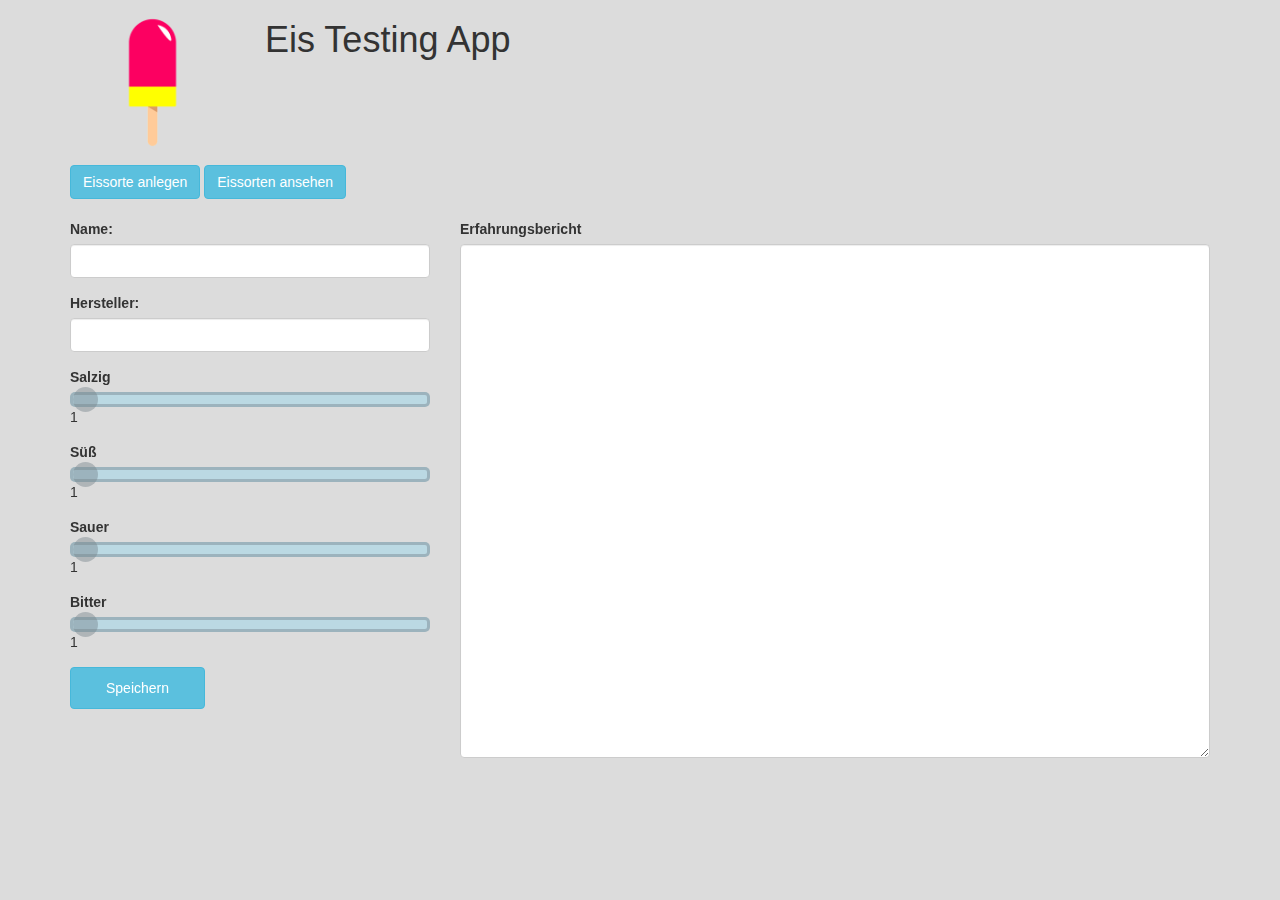
==== review.html @ 92aec03c "Initial Commit" ====
<html>
    <head>
        <link rel="stylesheet" href="https://maxcdn.bootstrapcdn.com/bootstrap/3.3.7/css/bootstrap.min.css">
        <link rel="stylesheet" href="https://cdnjs.cloudflare.com/ajax/libs/font-awesome/4.7.0/css/font-awesome.min.css">
        <link rel="stylesheet" href="main.css">
        <script src="https://ajax.googleapis.com/ajax/libs/jquery/3.3.1/jquery.min.js"></script>
        <script src="https://maxcdn.bootstrapcdn.com/bootstrap/3.3.7/js/bootstrap.min.js"></script>
        <link rel="icon" type="image/png" href="img/eisAS.png">
    </head>
    <body>
        <div class="container">
           <div class="row">
               <div class="col-sm-2">
                    <img src="img/eisAS.png">
               </div>
               <div class="col-sm-10">
                   <h1>Eis Testing App</h1>
               </div>
           </div>
           <div class="row">
               <div class="col-sm-12">
                <button class="btn btn-info" onclick="$('#myCarousel').carousel(0);">Eissorte anlegen</button>
                <button class="btn btn-info" onclick="$('#myCarousel').carousel(1);">Eissorten ansehen</button>
               </div>
           </div>
           <div class="row">
               <div class="col-sm-12">
                    <div id="myCarousel" class="carousel slide" data-ride="carousel" data-interval="false">
                            <!-- Indicators -->
                            <ol class="carousel-indicators">
                              <li data-target="#myCarousel" data-slide-to="0" class="active"></li>
                              <li data-target="#myCarousel" data-slide-to="1"></li>
                            </ol>
                          
                            <!-- Wrapper for slides -->
                            <div class="carousel-inner">
                              <div class="item active">
                                <div class="row">
                                    <div id="column">
                                    <div class="col-sm-4">
                                        <div class="form-group">
                                            <label for="ice">Name:</label>
                                            <input type="text" class="form-control" id="ice">
                                        </div>
                                        <div class="form-group">
                                            <label for="manufacturer">Hersteller:</label>
                                            <input type="text" class="form-control" id="manufacturer">
                                        </div>
                                        <div class="form-group">
                                            <label for="salty">Salzig</label>
                                            <input type="range" min="1" max="10" value="1" class="slider" id="salty" oninput="setRangeValue(this.id)">
                                            <p id="saltyValue">1</p>
                                        </div>
                                        <div class="form-group">
                                                <label for="sweet">Süß</label>
                                                <input type="range" min="1" max="10" value="1" class="slider" id="sweet" oninput="setRangeValue(this.id)">
                                                <p id="sweetValue">1</p>
                                        </div>
                                        <div class="form-group">
                                                <label for="sour">Sauer</label>
                                                <input type="range" min="1" max="10" value="1" class="slider" id="sour" oninput="setRangeValue(this.id)">
                                                <p id="sourValue">1</p>
                                        </div>
                                        <div class="form-group">
                                                <label for="bitter">Bitter</label>
                                                <input type="range" min="1" max="10" value="1" class="slider" id="bitter" oninput="setRangeValue(this.id)">
                                                <p id="bitterValue">1</p>
                                        </div>
                                        <button class="btn btn-info" id="saveIce">Speichern</button>
                                        
                                    </div>
                                    <div class="col-sm-8">
                                        <div class="form-group">
                                            <label for="review">Erfahrungsbericht</label>
                                            <textarea class="form-control" rows="25" id="review"></textarea>
                                        </div>
                                    </div>
                                    </div>
                                </div>
                              </div>
                          
                              <div class="item">
                                <div class="row">
                                    <div class="col-sm-4">
                                        <h1>Eisliste</h1>
                                        <ul class="list-group">
                                            <li class="list-group-item">Magnum: SchokoLoco</li>
                                            <li class="list-group-item">HagenDäsz: Erdbeer</li>
                                            <li class="list-group-item">Magnum: White Choclate</li>
                                        </ul>
                                    </div>
                                    <div class="col-sm-8">
                                            <div class="form-group">
                                                <label for="review">Erfahrungsbericht</label>
                                                <textarea class="form-control" rows="25" id="review1" readonly></textarea>
                                            </div>
                                        </div>
                                </div>
                              </div>
                          
                            </div>
                          </div>
               </div>
           </div> 
        </div>

        <script src="js/review.js"></script>

    </body>
</html>
---- main.css ----
* {
    padding: 0;
    margin: 0;
    box-sizing: border-box;
}

body {
    background-color: rgb(220,220,220);
}

img {
    width:100%;
    height: auto;
    border-radius: 18px;
}

#title {
    text-align: center;
}

#column {
    padding-top: 20px;
}

#saveIce {
    padding: 10px 35px;
    overflow: hidden;
}

#saveIce:before {
    font-family: FontAwesome;
	content:"\f0c7";
	position: absolute;
	top: 457px;
	left: -30px;
	transition: all 200ms ease;
}

#saveIce:hover:before {
	left: 30px;
}

.carousel-indicators li { visibility: hidden; }

.slider {
    -webkit-appearance: none;
    width: 90%;
    height: 15px;
    border-radius: 5px;   
    background: lightblue;
    outline: none;
    opacity: 0.7;
    -webkit-transition: .2s;
    transition: opacity .2s;
    border: solid rgba(70, 88, 100, 0.418);
}

.slider::-webkit-slider-thumb {
    -webkit-appearance: none;
    appearance: none;
    width: 25px;
    height: 25px;
    border-radius: 50%; 
    background: rgba(70, 88, 100, 0.418);
    cursor: pointer;
}

.slider::-moz-range-thumb {
    width: 25px;
    height: 25px;
    border-radius: 50%;
    background:  rgba(70, 88, 100, 0.418);
    cursor: pointer;
}
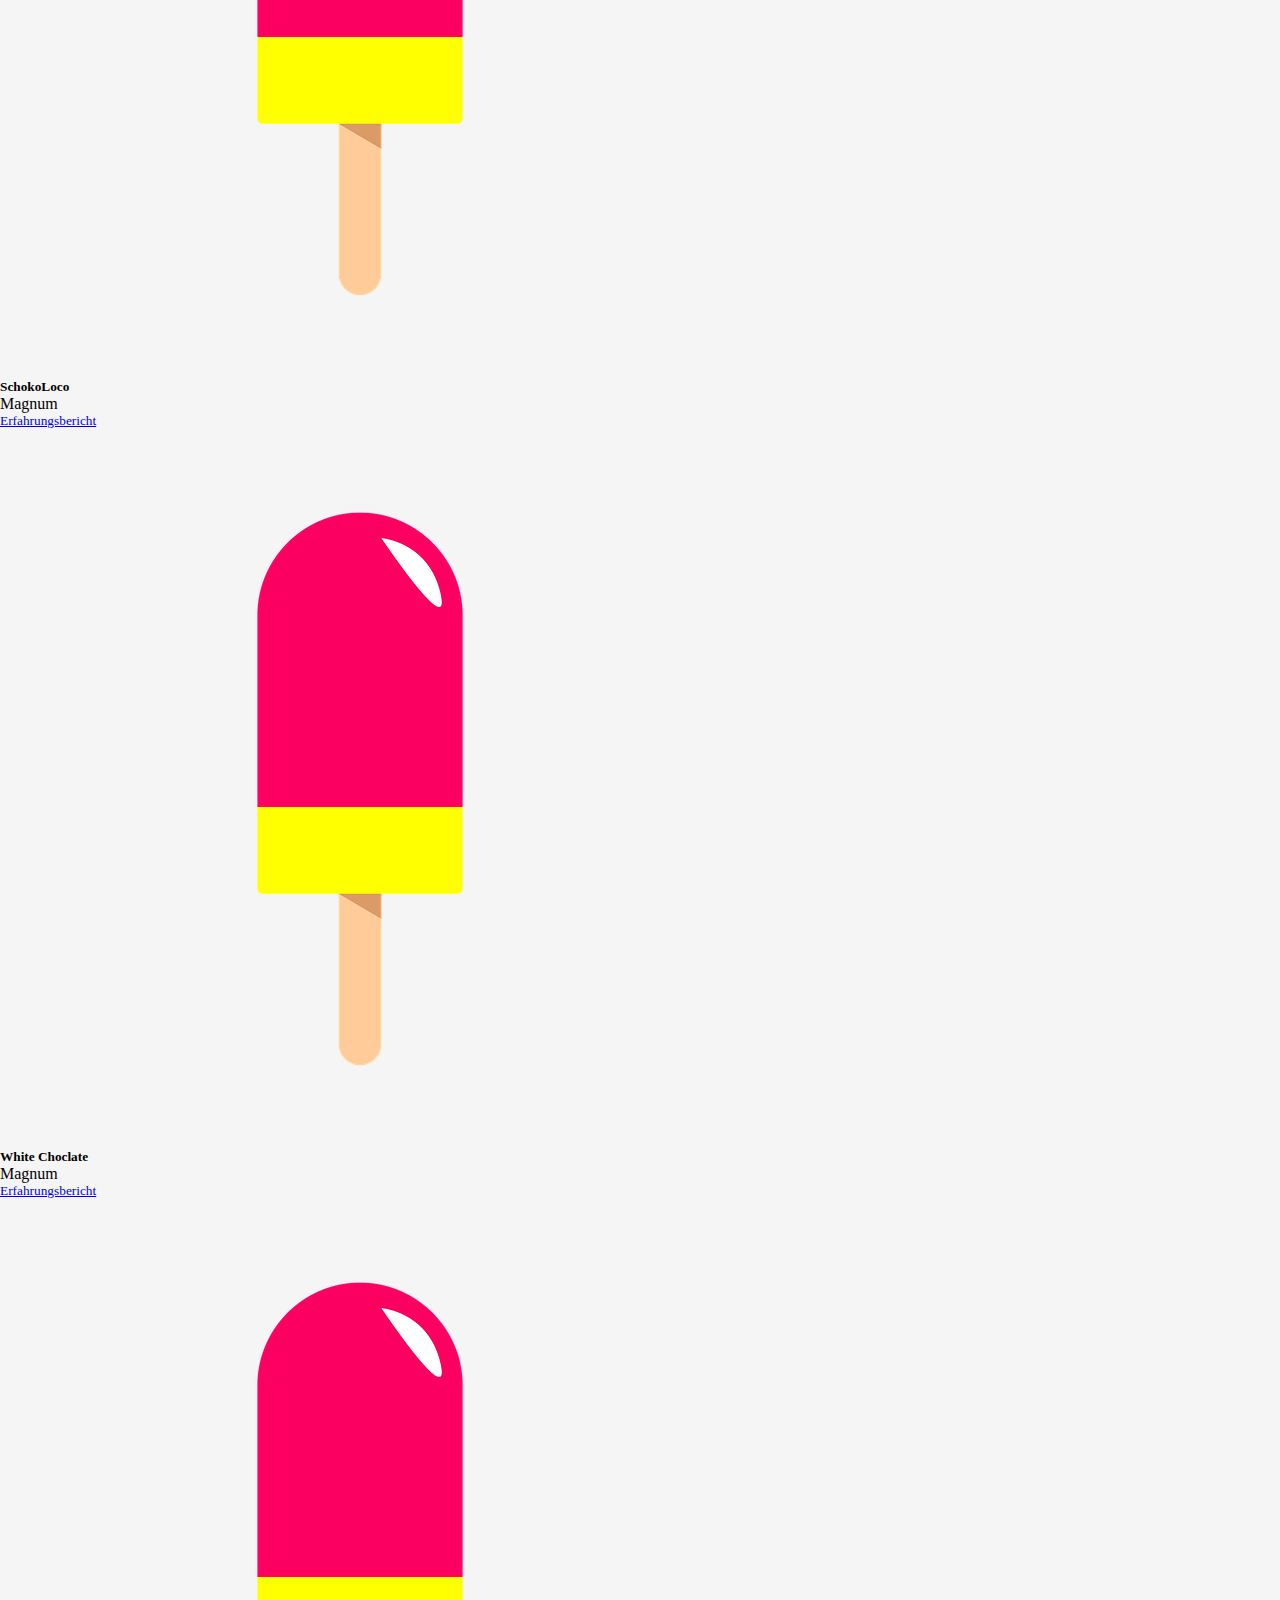
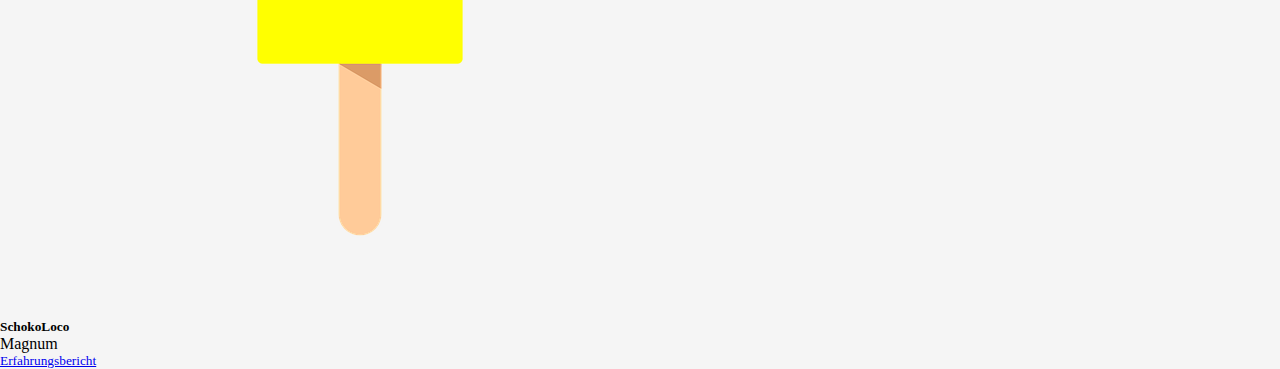
==== commit 9a9203c0: "Bootstrap Version angepasst" ====
--- a/review.html
+++ b/review.html
@@ -1,30 +1,28 @@
 <html>
     <head>
-        <link rel="stylesheet" href="https://maxcdn.bootstrapcdn.com/bootstrap/3.3.7/css/bootstrap.min.css">
+        <link rel="stylesheet" href="https://stackpath.bootstrapcdn.com/bootstrap/4.1.1/css/bootstrap.min.css" integrity="sha384-WskhaSGFgHYWDcbwN70/dfYBj47jz9qbsMId/iRN3ewGhXQFZCSftd1LZCfmhktB" crossorigin="anonymous">
         <link rel="stylesheet" href="https://cdnjs.cloudflare.com/ajax/libs/font-awesome/4.7.0/css/font-awesome.min.css">
         <link rel="stylesheet" href="main.css">
-        <script src="https://ajax.googleapis.com/ajax/libs/jquery/3.3.1/jquery.min.js"></script>
-        <script src="https://maxcdn.bootstrapcdn.com/bootstrap/3.3.7/js/bootstrap.min.js"></script>
         <link rel="icon" type="image/png" href="img/eisAS.png">
     </head>
     <body>
         <div class="container">
            <div class="row">
-               <div class="col-sm-2">
-                    <img src="img/eisAS.png">
-               </div>
-               <div class="col-sm-10">
-                   <h1>Eis Testing App</h1>
-               </div>
+               <h1>Eistester App</h1>
            </div>
            <div class="row">
-               <div class="col-sm-12">
-                <button class="btn btn-info" onclick="$('#myCarousel').carousel(0);">Eissorte anlegen</button>
-                <button class="btn btn-info" onclick="$('#myCarousel').carousel(1);">Eissorten ansehen</button>
-               </div>
+                <nav class="navbar navbar-light bg-light">
+                        <a class="navbar-brand" href="#">
+                          <img src="img/eisAS.png" width="30" height="30" alt="">
+                        </a>
+                        <div class="btn-group" role="group" aria-label="Navbar">
+                            <button class="btn btn-info" onclick="$('#myCarousel').carousel(0);">Eissorte anlegen</button>
+                            <button class="btn btn-info" onclick="$('#myCarousel').carousel(1);">Eissorten ansehen</button>  
+                        </div>
+                    </nav>
            </div>
            <div class="row">
-               <div class="col-sm-12">
+               <div class="col-12">
                     <div id="myCarousel" class="carousel slide" data-ride="carousel" data-interval="false">
                             <!-- Indicators -->
                             <ol class="carousel-indicators">
@@ -34,10 +32,9 @@
                           
                             <!-- Wrapper for slides -->
                             <div class="carousel-inner">
-                              <div class="item active">
+                              <div class="carousel-item active">
                                 <div class="row">
-                                    <div id="column">
-                                    <div class="col-sm-4">
+                                    <div class="col">
                                         <div class="form-group">
                                             <label for="ice">Name:</label>
                                             <input type="text" class="form-control" id="ice">
@@ -69,32 +66,49 @@
                                         <button class="btn btn-info" id="saveIce">Speichern</button>
                                         
                                     </div>
-                                    <div class="col-sm-8">
+                                    <div class="col">
                                         <div class="form-group">
                                             <label for="review">Erfahrungsbericht</label>
                                             <textarea class="form-control" rows="25" id="review"></textarea>
                                         </div>
                                     </div>
-                                    </div>
                                 </div>
                               </div>
                           
-                              <div class="item">
+                              <div class="carousel-item">
                                 <div class="row">
-                                    <div class="col-sm-4">
-                                        <h1>Eisliste</h1>
-                                        <ul class="list-group">
-                                            <li class="list-group-item">Magnum: SchokoLoco</li>
-                                            <li class="list-group-item">HagenDäsz: Erdbeer</li>
-                                            <li class="list-group-item">Magnum: White Choclate</li>
-                                        </ul>
+                                    <div class="card-deck">
+                                    <div class="card">
+                                        <img class="card-img" src="img/eisAS.png" alt="Card image">
+                                        <div class="card-img-overlay">
+                                            <h5 class="card-title">SchokoLoco</h5>
+                                            <p class="card-text">Magnum</p>
+                                        </div>
+                                        <div class="card-footer">
+                                                <small class="text-muted"><a href="#">Erfahrungsbericht</a></small>
+                                        </div>
                                     </div>
-                                    <div class="col-sm-8">
-                                            <div class="form-group">
-                                                <label for="review">Erfahrungsbericht</label>
-                                                <textarea class="form-control" rows="25" id="review1" readonly></textarea>
+                                    <div class="card">
+                                            <img class="card-img" src="img/eisAS.png" alt="Card image">
+                                            <div class="card-img-overlay">
+                                                <h5 class="card-title">White Choclate</h5>
+                                                <p class="card-text">Magnum</p>
                                             </div>
-                                        </div>
+                                            <div class="card-footer">
+                                                    <small class="text-muted"><a href="#">Erfahrungsbericht</a></small>
+                                            </div>
+                                    </div>
+                                    <div class="card">
+                                            <img class="card-img" src="img/eisAS.png" alt="Card image">
+                                            <div class="card-img-overlay">
+                                                <h5 class="card-title">SchokoLoco</h5>
+                                                <p class="card-text">Magnum</p>
+                                            </div>
+                                            <div class="card-footer">
+                                                    <small class="text-muted"><a href="#">Erfahrungsbericht</a></small>
+                                            </div>
+                                    </div>
+                                    </div>
                                 </div>
                               </div>
                           
@@ -103,8 +117,9 @@
                </div>
            </div> 
         </div>
-
+        <script src="https://code.jquery.com/jquery-3.3.1.slim.min.js" integrity="sha384-q8i/X+965DzO0rT7abK41JStQIAqVgRVzpbzo5smXKp4YfRvH+8abtTE1Pi6jizo" crossorigin="anonymous"></script>
+        <script src="https://cdnjs.cloudflare.com/ajax/libs/popper.js/1.14.3/umd/popper.min.js" integrity="sha384-ZMP7rVo3mIykV+2+9J3UJ46jBk0WLaUAdn689aCwoqbBJiSnjAK/l8WvCWPIPm49" crossorigin="anonymous"></script>
+        <script src="https://stackpath.bootstrapcdn.com/bootstrap/4.1.1/js/bootstrap.min.js" integrity="sha384-smHYKdLADwkXOn1EmN1qk/HfnUcbVRZyYmZ4qpPea6sjB/pTJ0euyQp0Mk8ck+5T" crossorigin="anonymous"></script>
         <script src="js/review.js"></script>
-
     </body>
 </html>--- a/main.css
+++ b/main.css
@@ -9,10 +9,10 @@
     background-color: rgb(220,220,220);
 }
 
-img {
+#headerIcon {
     width:100%;
     height: auto;
-    border-radius: 18px;
+    border-radius: 2px;
 }
 
 #title {
@@ -32,7 +32,7 @@
     font-family: FontAwesome;
 	content:"\f0c7";
 	position: absolute;
-	top: 457px;
+	top: 473px;
 	left: -30px;
 	transition: all 200ms ease;
 }
@@ -73,3 +73,48 @@
     background:  rgba(70, 88, 100, 0.418);
     cursor: pointer;
 }
+
+html,
+body {
+  height: 100%;
+}
+
+body {
+  display: -ms-flexbox;
+  display: flex;
+  -ms-flex-align: center;
+  align-items: center;
+  padding-top: 40px;
+  padding-bottom: 40px;
+  background-color: #f5f5f5;
+}
+
+.form-signin {
+  width: 100%;
+  max-width: 330px;
+  padding: 15px;
+  margin: auto;
+}
+.form-signin .checkbox {
+  font-weight: 400;
+}
+.form-signin .form-control {
+  position: relative;
+  box-sizing: border-box;
+  height: auto;
+  padding: 10px;
+  font-size: 16px;
+}
+.form-signin .form-control:focus {
+  z-index: 2;
+}
+.form-signin input[type="email"] {
+  margin-bottom: -1px;
+  border-bottom-right-radius: 0;
+  border-bottom-left-radius: 0;
+}
+.form-signin input[type="password"] {
+  margin-bottom: 10px;
+  border-top-left-radius: 0;
+  border-top-right-radius: 0;
+}
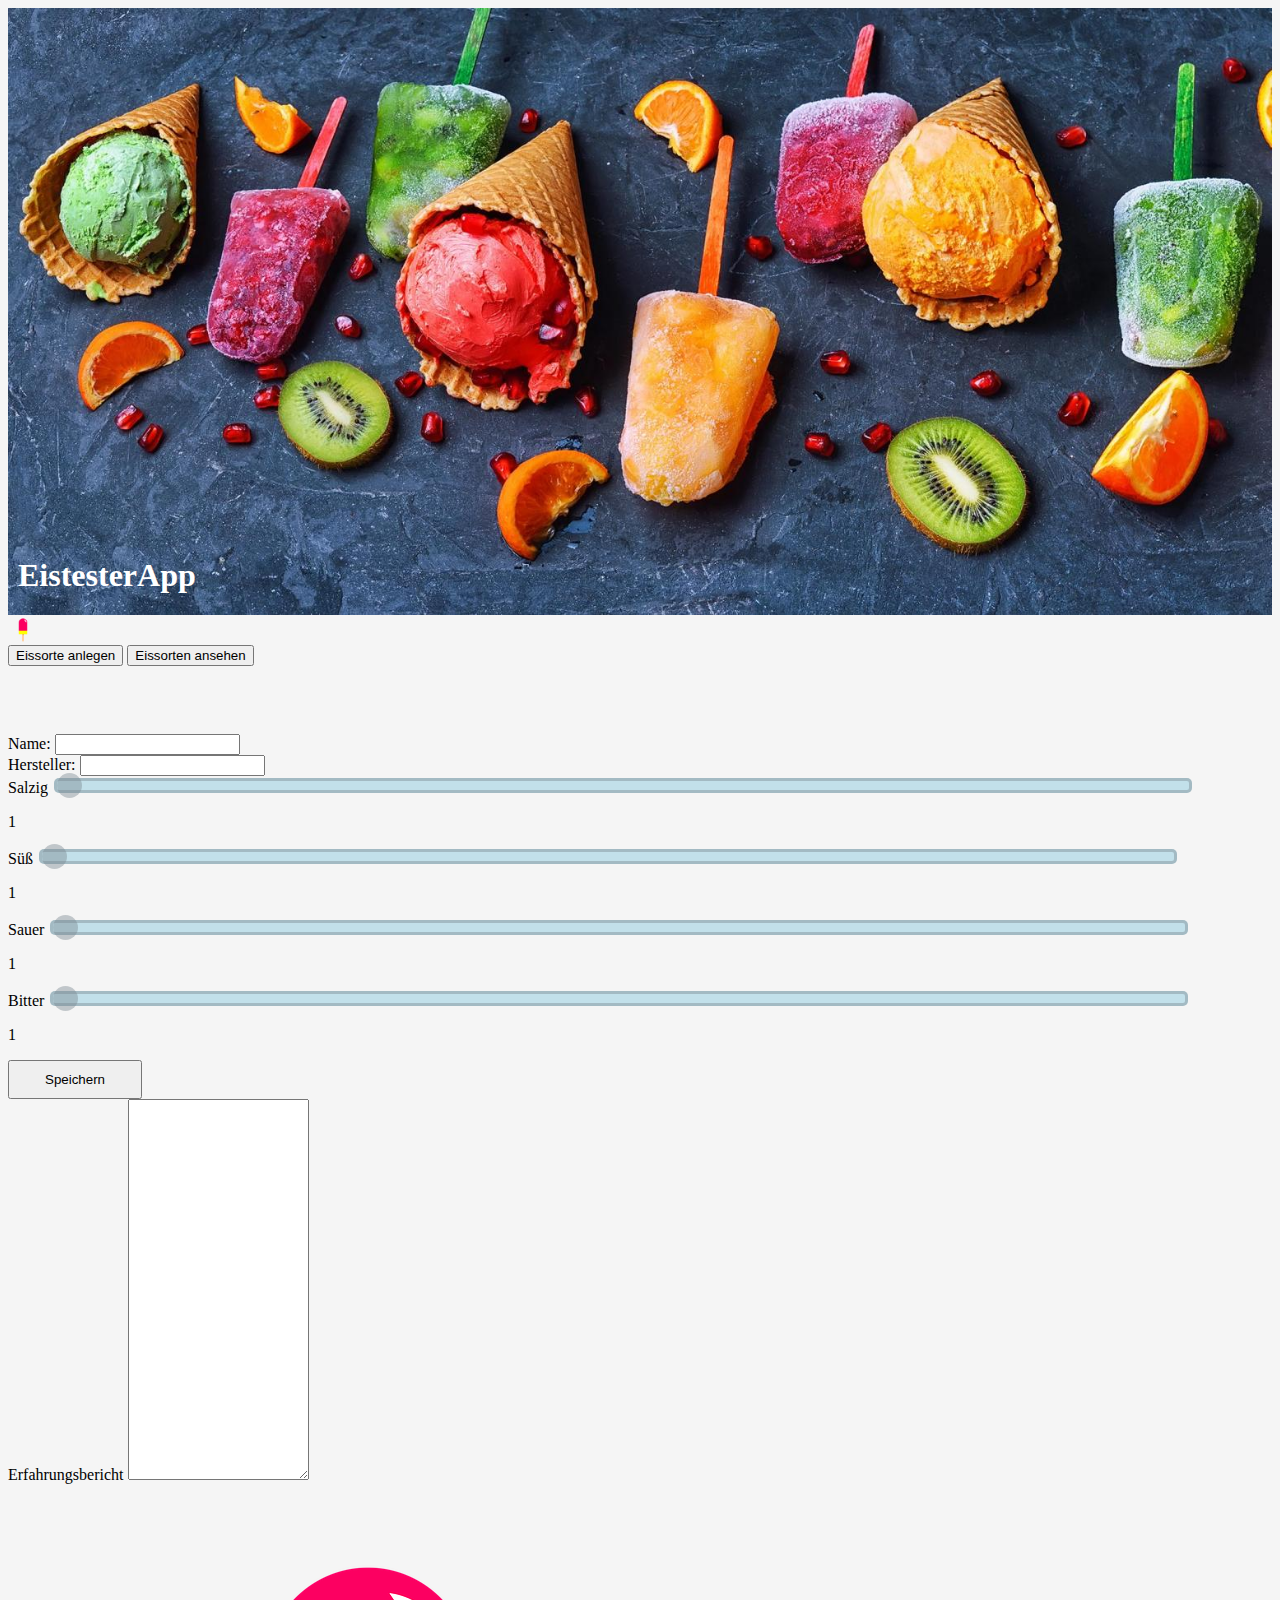
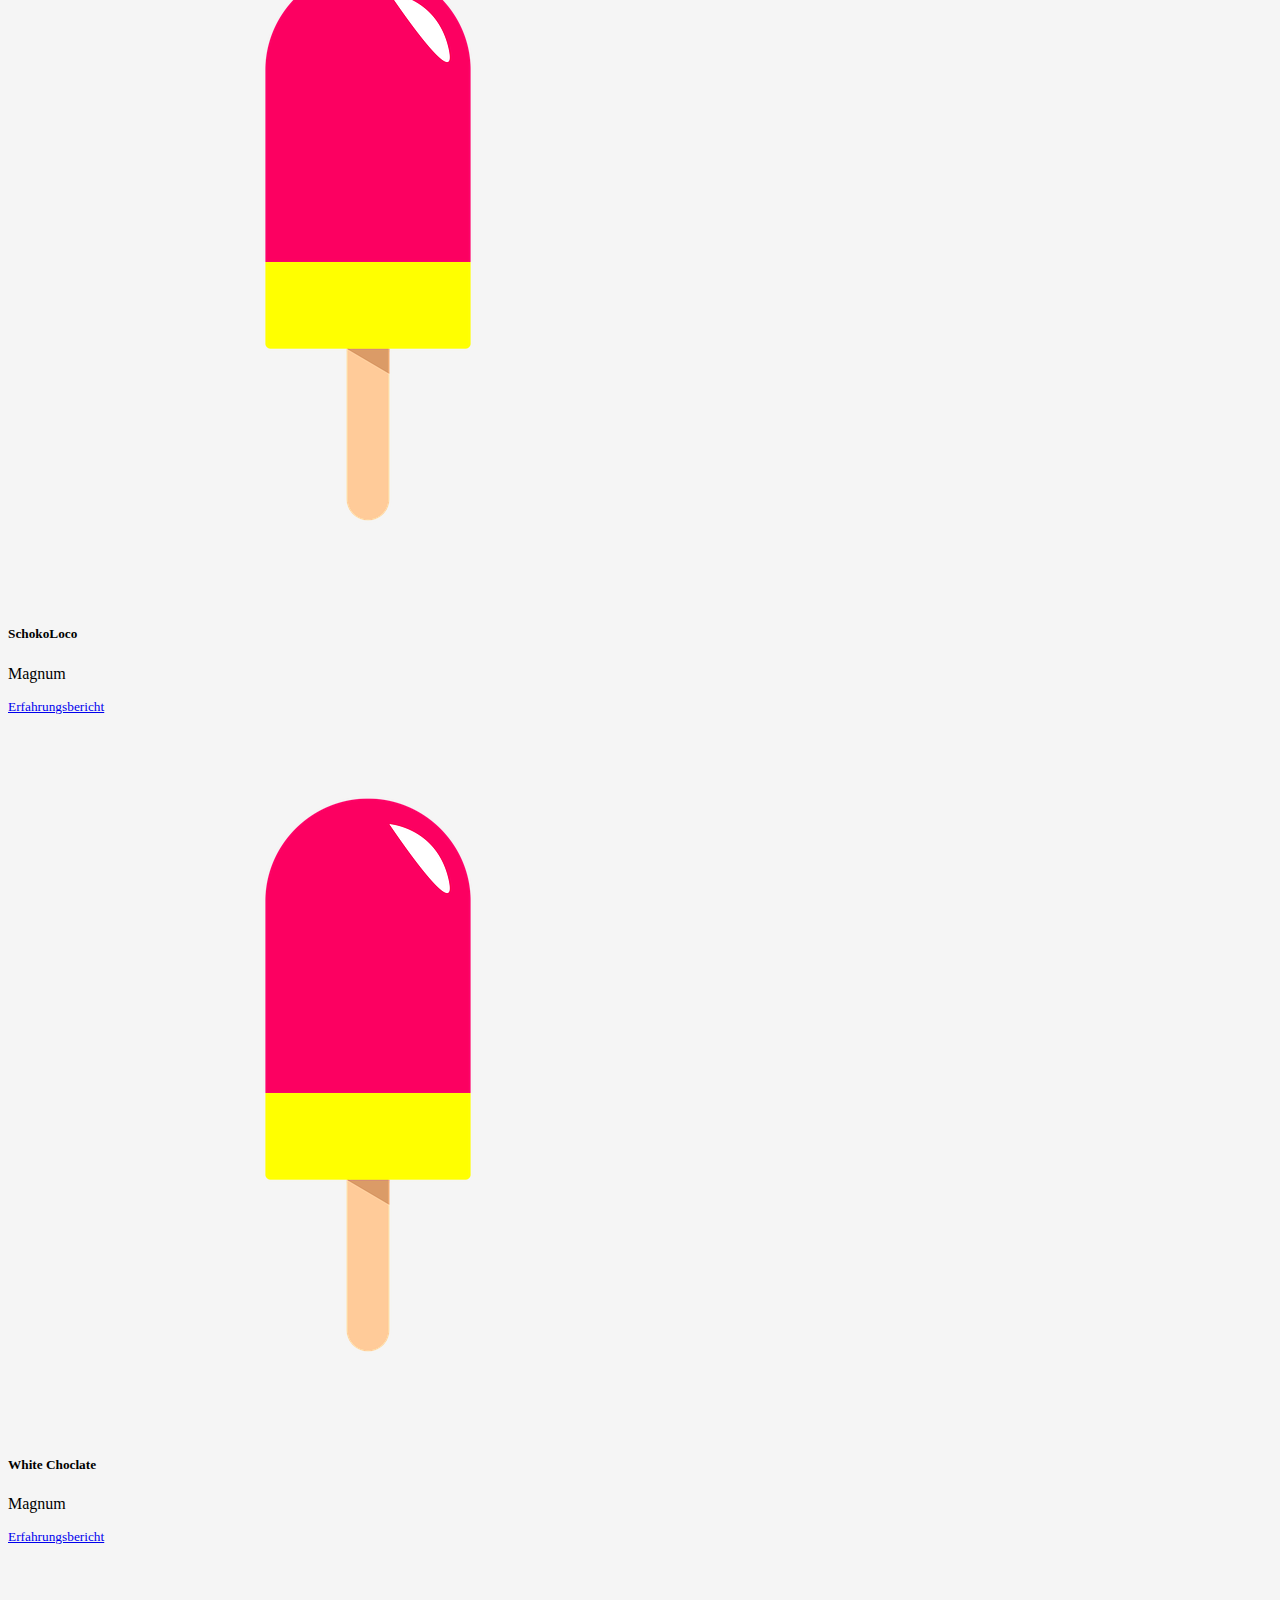
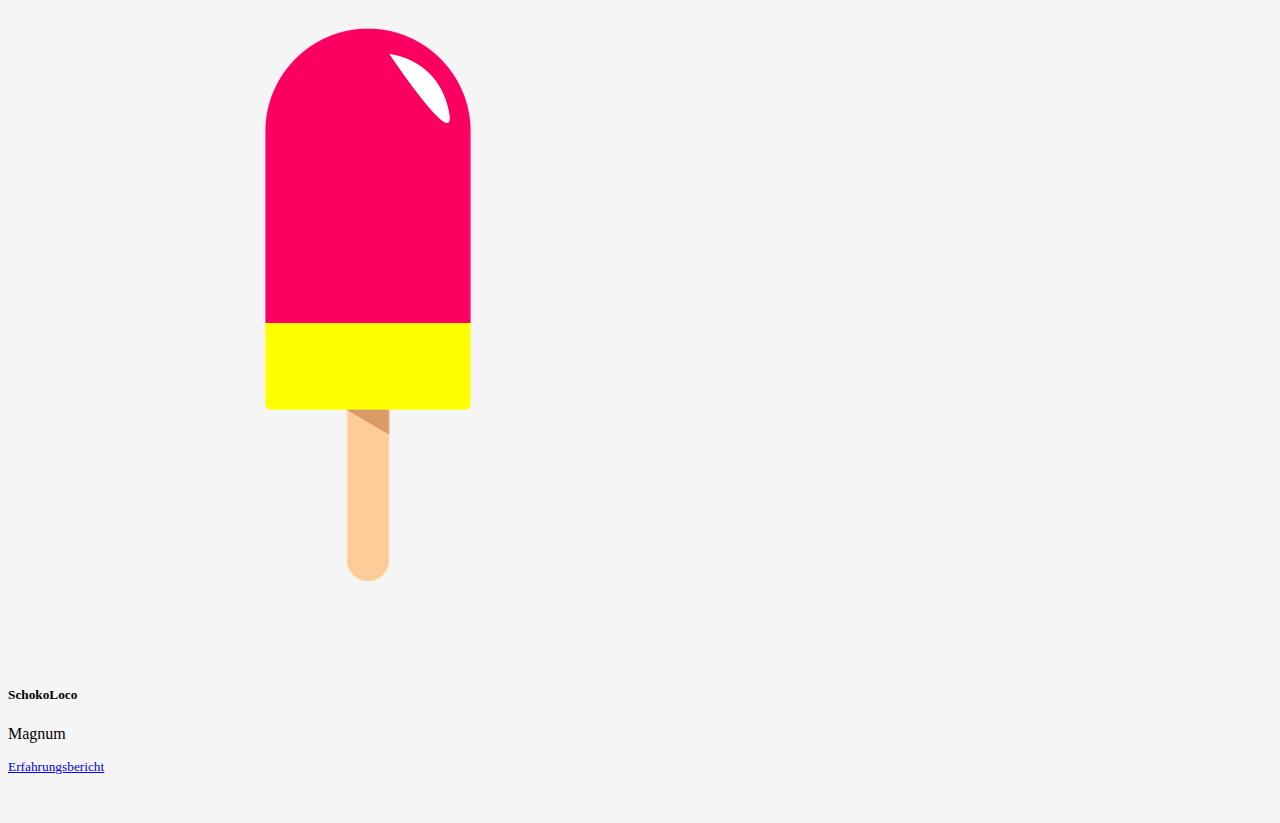
==== commit f66916be: "Layout angepasst" ====
--- a/review.html
+++ b/review.html
@@ -4,14 +4,23 @@
         <link rel="stylesheet" href="https://cdnjs.cloudflare.com/ajax/libs/font-awesome/4.7.0/css/font-awesome.min.css">
         <link rel="stylesheet" href="main.css">
         <link rel="icon" type="image/png" href="img/eisAS.png">
+        <title>EistesterApp</title>
     </head>
     <body>
         <div class="container">
            <div class="row">
-               <h1>Eistester App</h1>
+                <div class="col-12">
+                        <div class="thumbnail">
+                                <img id="headerImage" src="img/eiscreme-speiseeis-travel-me.jpg">
+                                <div class="caption post-content">
+                                    <h1>EistesterApp</h1>
+                                </div>
+                            </div>
+                </div>
            </div>
            <div class="row">
-                <nav class="navbar navbar-light bg-light">
+               <div class="col-12">
+                <nav class="navbar navbar-expand-lg navbar-light bg-light">
                         <a class="navbar-brand" href="#">
                           <img src="img/eisAS.png" width="30" height="30" alt="">
                         </a>
@@ -19,7 +28,8 @@
                             <button class="btn btn-info" onclick="$('#myCarousel').carousel(0);">Eissorte anlegen</button>
                             <button class="btn btn-info" onclick="$('#myCarousel').carousel(1);">Eissorten ansehen</button>  
                         </div>
-                    </nav>
+                </nav>
+                </div>
            </div>
            <div class="row">
                <div class="col-12">
--- a/main.css
+++ b/main.css
@@ -1,18 +1,36 @@
 
-* {
+/* * {
     padding: 0;
     margin: 0;
     box-sizing: border-box;
+} */
+
+body {
+    background-color:  #f5f5f5;
+    padding-bottom: 40px;
 }
 
-body {
-    background-color: rgb(220,220,220);
+.post-content {
+    color: white;
+    bottom:0;
+    left:10;
+    position: absolute;
+}
+
+.thumbnail{
+    position:relative;
+
 }
 
 #headerIcon {
     width:100%;
     height: auto;
     border-radius: 2px;
+}
+
+#headerImage {
+    width:100%;
+    height: auto;
 }
 
 #title {
@@ -74,47 +92,5 @@
     cursor: pointer;
 }
 
-html,
-body {
-  height: 100%;
-}
+/* CSS Daten für den Loginscreen */
 
-body {
-  display: -ms-flexbox;
-  display: flex;
-  -ms-flex-align: center;
-  align-items: center;
-  padding-top: 40px;
-  padding-bottom: 40px;
-  background-color: #f5f5f5;
-}
-
-.form-signin {
-  width: 100%;
-  max-width: 330px;
-  padding: 15px;
-  margin: auto;
-}
-.form-signin .checkbox {
-  font-weight: 400;
-}
-.form-signin .form-control {
-  position: relative;
-  box-sizing: border-box;
-  height: auto;
-  padding: 10px;
-  font-size: 16px;
-}
-.form-signin .form-control:focus {
-  z-index: 2;
-}
-.form-signin input[type="email"] {
-  margin-bottom: -1px;
-  border-bottom-right-radius: 0;
-  border-bottom-left-radius: 0;
-}
-.form-signin input[type="password"] {
-  margin-bottom: 10px;
-  border-top-left-radius: 0;
-  border-top-right-radius: 0;
-}
